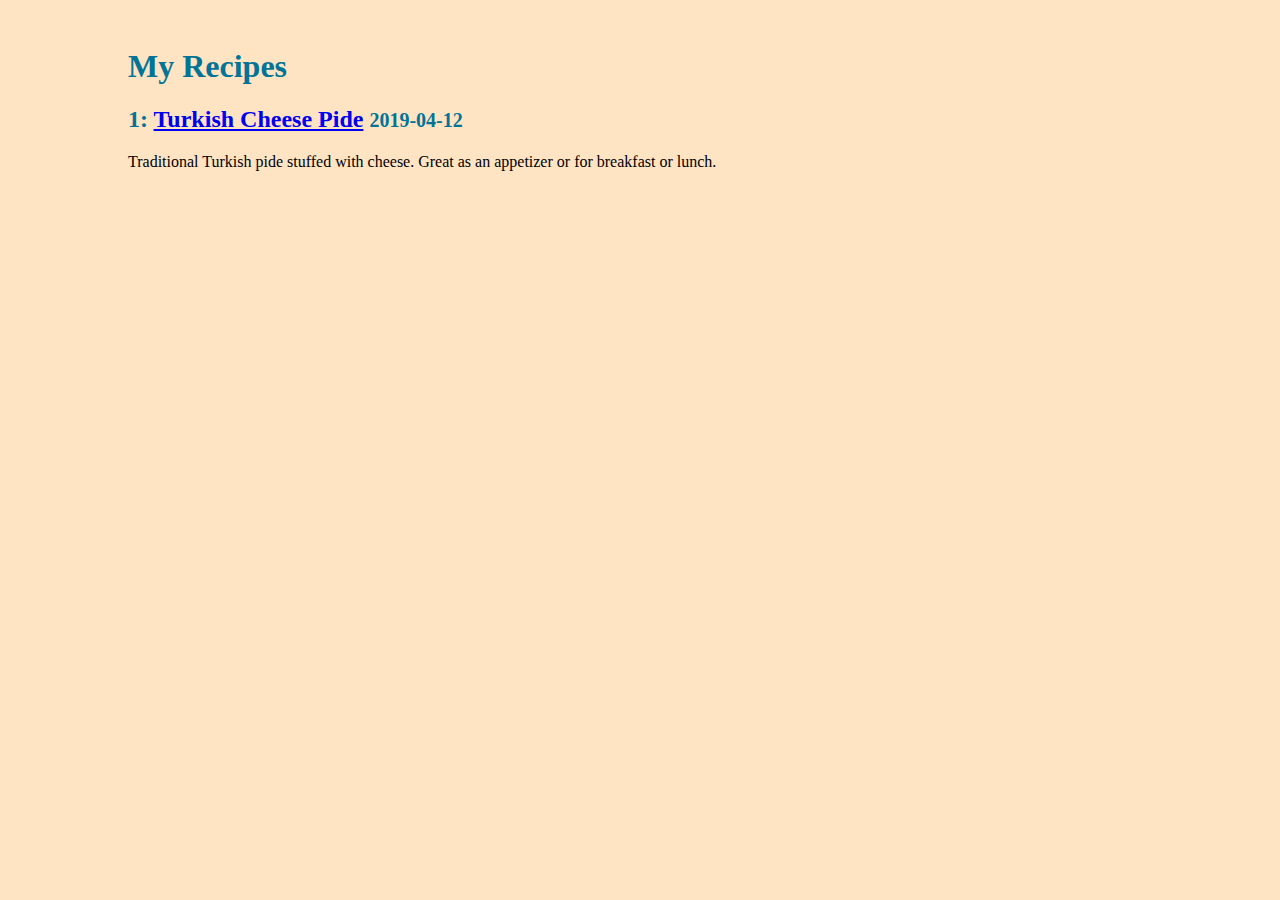
==== index.html @ 0277e9d4 "stýlsíða" ====
<!DOCTYPE html>

<html lang="en">
<head>
    <meta charset="UTF-8">
    <meta name="viewport" content="width=device-width, initial-scale=1.0">
    <meta http-equiv="X-UA-Compatible" content="ie=edge">
    <!--link rel="stylesheet" href="https://cdn.jsdelivr.net/npm/picnic@6.5.0/picnic.min.css"-->
    <link rel="stylesheet" href="css/styles.min.css">

    <title>My Recipes</title>
</head>
<body class="container">
    
    

<h1>My Recipes</h1>

<div>



    <p>
        <h2>1: <a href="posts/turkish-pide.html">Turkish Cheese Pide</a> <small>2019-04-12</small></h2>
        Traditional Turkish pide stuffed with cheese. Great as an appetizer or for breakfast or lunch.
    </p>



</div>



    <br>
    <style>
        .container {
            width: 80%;
            margin: auto;
            margin-top: 3em;
        }
    </style>
</body>
</html>
---- css/styles.min.css ----
body{background-color:bisque;font-family:"Merriweather",serif}h1,h2,h3{color:#037496}img{max-width:100%;height:auto}.mybutton{background:#f7786b;font-size:0.75em}
/*# sourceMappingURL=styles.min.css.map */
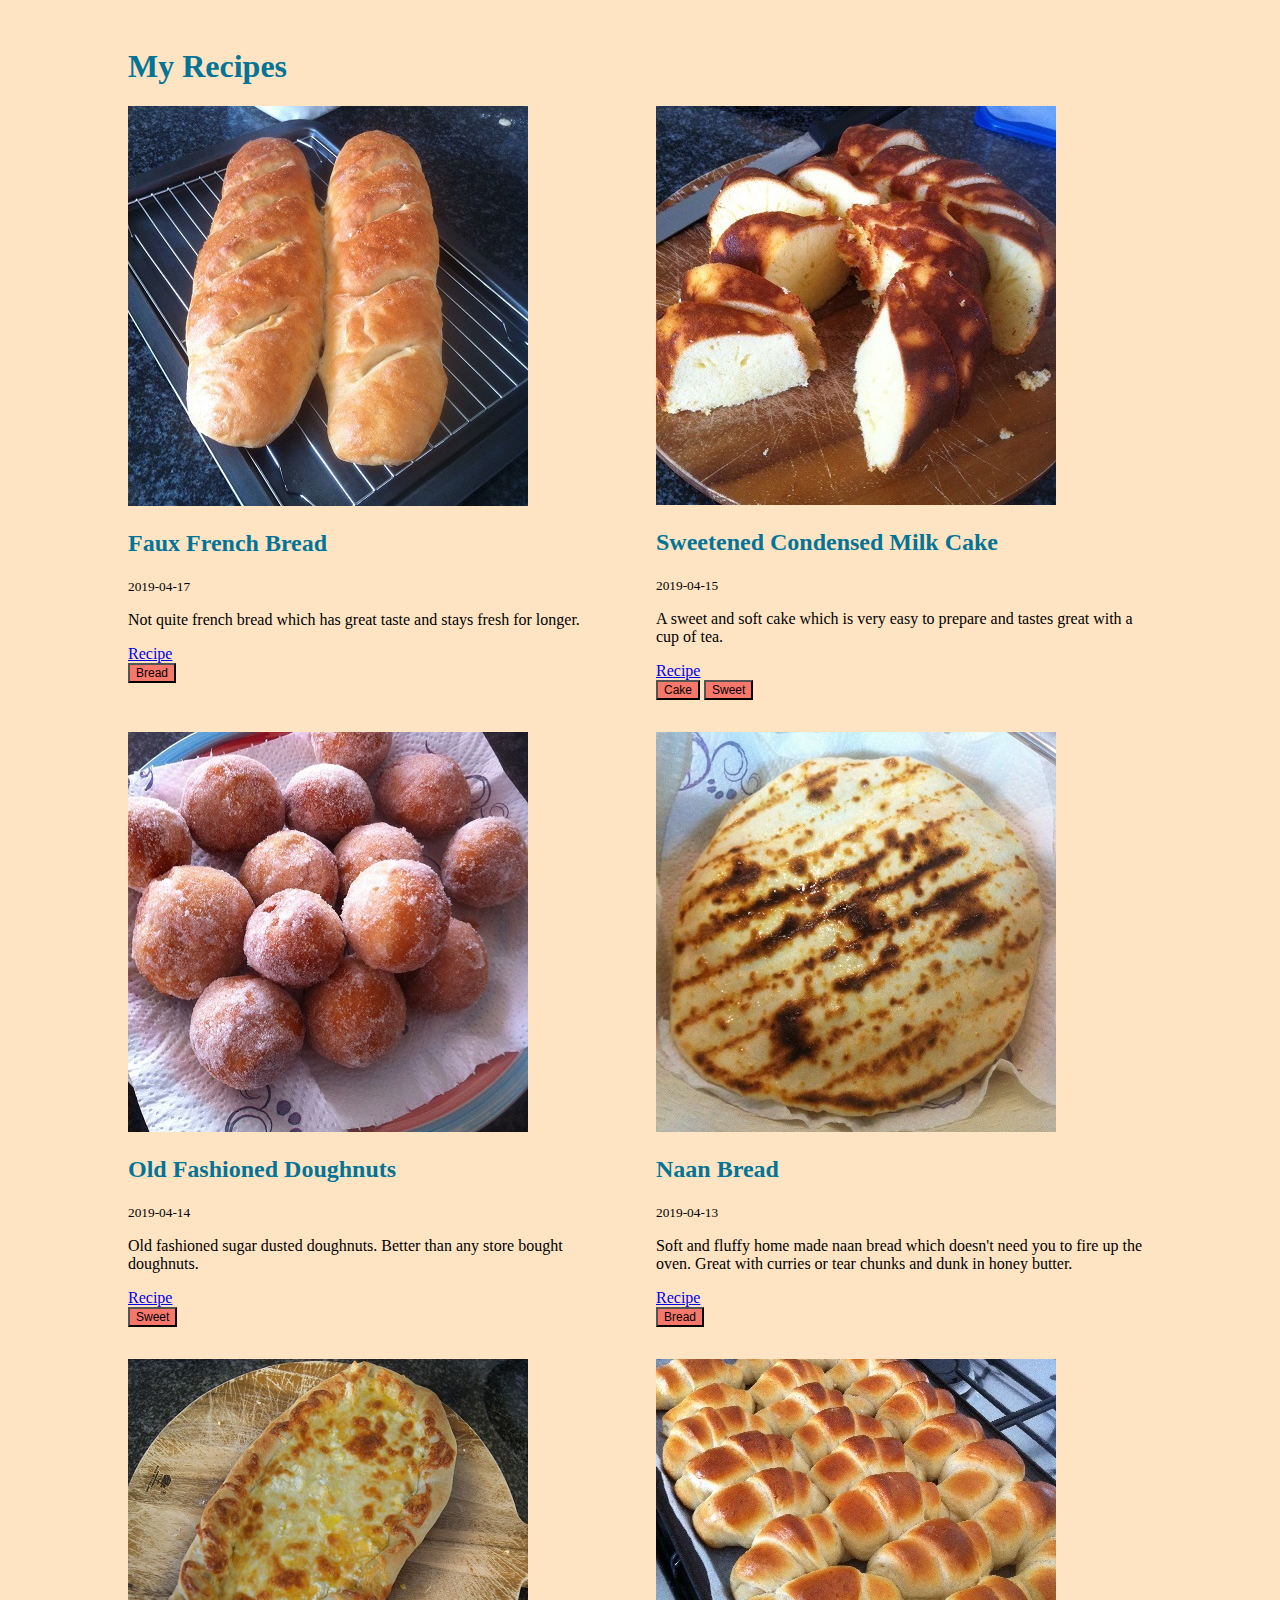
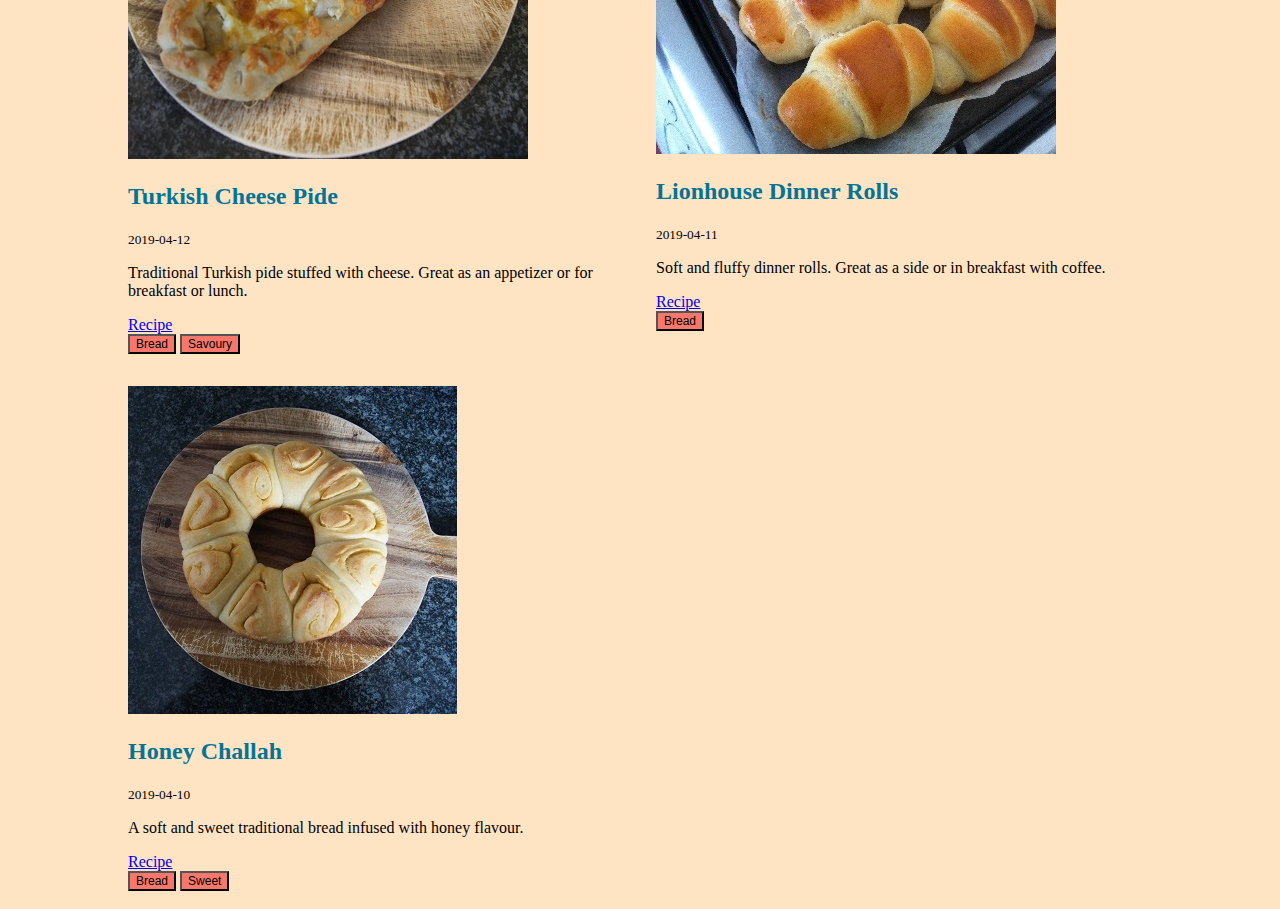
==== commit f5ddb265: "lagaði allt" ====
--- a/index.html
+++ b/index.html
@@ -1,3 +1,4 @@
+
 <!DOCTYPE html>
 
 <html lang="en">
@@ -12,25 +13,248 @@
 </head>
 <body class="container">
     
+     
+
+<h1>My Recipes</h1>
+
+<div class="col-3">
+
+
+
+    <div>
+
+        <article class="card">
+            <header>
+                <img src="img/bread.jpg">
+            </header>
+            <footer>
+                <h2>Faux French Bread</h2>
+                <small>2019-04-17</small>
+                <p>
+                    Not quite french bread which has great taste and stays fresh for longer.
+                </p>
+                <a class="button" href="posts/french-bread.html">Recipe</a>
+                <br>
+                
+                
+                    <button class="shyButton mybutton">Bread</button>
+                
+            </footer>
+            
+        </article>
+
+    </div>
+
+<!-- 
+    <p>
+            <h2>1: <a href="posts/french-bread.html">Faux French Bread</a> <small>2019-04-17</small></h2>
+            Not quite french bread which has great taste and stays fresh for longer.
+        </p> -->
+
+
+
+    <div>
+
+        <article class="card">
+            <header>
+                <img src="img/cond-milk-cake.jpg">
+            </header>
+            <footer>
+                <h2>Sweetened Condensed Milk Cake</h2>
+                <small>2019-04-15</small>
+                <p>
+                    A sweet and soft cake which is very easy to prepare and tastes great with a cup of tea.
+                </p>
+                <a class="button" href="posts/condensed-milk-cake.html">Recipe</a>
+                <br>
+                
+                
+                    <button class="shyButton mybutton">Cake</button>
+                
+                    <button class="shyButton mybutton"> Sweet</button>
+                
+            </footer>
+            
+        </article>
+
+    </div>
+
+<!-- 
+    <p>
+            <h2>2: <a href="posts/condensed-milk-cake.html">Sweetened Condensed Milk Cake</a> <small>2019-04-15</small></h2>
+            A sweet and soft cake which is very easy to prepare and tastes great with a cup of tea.
+        </p> -->
+
+
+
+    <div>
+
+        <article class="card">
+            <header>
+                <img src="img/doughnuts.jpg">
+            </header>
+            <footer>
+                <h2>Old Fashioned Doughnuts</h2>
+                <small>2019-04-14</small>
+                <p>
+                    Old fashioned sugar dusted doughnuts. Better than any store bought doughnuts.
+                </p>
+                <a class="button" href="posts/doughnuts.html">Recipe</a>
+                <br>
+                
+                
+                    <button class="shyButton mybutton">Sweet</button>
+                
+            </footer>
+            
+        </article>
+
+    </div>
+
+<!-- 
+    <p>
+            <h2>3: <a href="posts/doughnuts.html">Old Fashioned Doughnuts</a> <small>2019-04-14</small></h2>
+            Old fashioned sugar dusted doughnuts. Better than any store bought doughnuts.
+        </p> -->
+
+
+
+    <div>
+
+        <article class="card">
+            <header>
+                <img src="img/naan.jpg">
+            </header>
+            <footer>
+                <h2>Naan Bread</h2>
+                <small>2019-04-13</small>
+                <p>
+                    Soft and fluffy home made naan bread which doesn't need you to fire up the oven. Great with curries or tear chunks and dunk in honey butter.
+                </p>
+                <a class="button" href="posts/naan.html">Recipe</a>
+                <br>
+                
+                
+                    <button class="shyButton mybutton">Bread</button>
+                
+            </footer>
+            
+        </article>
+
+    </div>
+
+<!-- 
+    <p>
+            <h2>4: <a href="posts/naan.html">Naan Bread</a> <small>2019-04-13</small></h2>
+            Soft and fluffy home made naan bread which doesn't need you to fire up the oven. Great with curries or tear chunks and dunk in honey butter.
+        </p> -->
+
+
+
+    <div>
+
+        <article class="card">
+            <header>
+                <img src="img/pide.jpg">
+            </header>
+            <footer>
+                <h2>Turkish Cheese Pide</h2>
+                <small>2019-04-12</small>
+                <p>
+                    Traditional Turkish pide stuffed with cheese. Great as an appetizer or for breakfast or lunch.
+                </p>
+                <a class="button" href="posts/turkish-pide.html">Recipe</a>
+                <br>
+                
+                
+                    <button class="shyButton mybutton">Bread</button>
+                
+                    <button class="shyButton mybutton"> Savoury</button>
+                
+            </footer>
+            
+        </article>
+
+    </div>
+
+<!-- 
+    <p>
+            <h2>5: <a href="posts/turkish-pide.html">Turkish Cheese Pide</a> <small>2019-04-12</small></h2>
+            Traditional Turkish pide stuffed with cheese. Great as an appetizer or for breakfast or lunch.
+        </p> -->
+
+
+
+    <div>
+
+        <article class="card">
+            <header>
+                <img src="img/rolls.jpg">
+            </header>
+            <footer>
+                <h2>Lionhouse Dinner Rolls</h2>
+                <small>2019-04-11</small>
+                <p>
+                    Soft and fluffy dinner rolls. Great as a side or in breakfast with coffee.
+                </p>
+                <a class="button" href="posts/lionhouse-rolls.html">Recipe</a>
+                <br>
+                
+                
+                    <button class="shyButton mybutton">Bread</button>
+                
+            </footer>
+            
+        </article>
+
+    </div>
+
+<!-- 
+    <p>
+            <h2>6: <a href="posts/lionhouse-rolls.html">Lionhouse Dinner Rolls</a> <small>2019-04-11</small></h2>
+            Soft and fluffy dinner rolls. Great as a side or in breakfast with coffee.
+        </p> -->
+
+
+
+    <div>
+
+        <article class="card">
+            <header>
+                <img src="img/challah.jpg">
+            </header>
+            <footer>
+                <h2>Honey Challah</h2>
+                <small>2019-04-10</small>
+                <p>
+                    A soft and sweet traditional bread infused with honey flavour.
+                </p>
+                <a class="button" href="posts/honey-challah.html">Recipe</a>
+                <br>
+                
+                
+                    <button class="shyButton mybutton">Bread</button>
+                
+                    <button class="shyButton mybutton"> Sweet</button>
+                
+            </footer>
+            
+        </article>
+
+    </div>
+
+<!-- 
+    <p>
+            <h2>7: <a href="posts/honey-challah.html">Honey Challah</a> <small>2019-04-10</small></h2>
+            A soft and sweet traditional bread infused with honey flavour.
+        </p> -->
+
+
+
+</div>
+
+
     
-
-<h1>My Recipes</h1>
-
-<div>
-
-
-
-    <p>
-        <h2>1: <a href="posts/turkish-pide.html">Turkish Cheese Pide</a> <small>2019-04-12</small></h2>
-        Traditional Turkish pide stuffed with cheese. Great as an appetizer or for breakfast or lunch.
-    </p>
-
-
-
-</div>
-
-
-
     <br>
     <style>
         .container {
@@ -39,5 +263,4 @@
             margin-top: 3em;
         }
     </style>
-</body>
-</html>+</body>--- a/css/styles.min.css
+++ b/css/styles.min.css
@@ -1,2 +1,2 @@
-body{background-color:bisque;font-family:"Merriweather",serif}h1,h2,h3{color:#037496}img{max-width:100%;height:auto}.mybutton{background:#f7786b;font-size:0.75em}
+.container{max-width:80em;margin:0 auto}.col3{display:-ms-grid;display:grid;-ms-grid-columns:1fr;grid-template-columns:1fr;grid-gap:2em}.col2{display:-ms-grid;display:grid;-ms-grid-columns:1fr;grid-template-columns:1fr;grid-gap:2em}@media screen and (min-width: 60em){.col-3{display:-ms-grid;display:grid;grid-gap:2em;-ms-grid-columns:1fr 1fr 1fr;grid-template-columns:1fr 1fr 1fr}.col-2{display:-ms-grid;display:grid;-ms-grid-columns:1fr 1fr;grid-template-columns:1fr 1fr;grid-gap:2em}}@media screen and (min-width: 37.5em){.col-3{display:-ms-grid;display:grid;grid-gap:2em;-ms-grid-columns:1fr 1fr;grid-template-columns:1fr 1fr}.col-2{display:-ms-grid;display:grid;-ms-grid-columns:1fr;grid-template-columns:1fr;grid-gap:2em}}body{background-color:bisque;font-family:"Merriweather",serif}h1,h2,h3{color:#037496}img{max-width:100%;height:auto}.mybutton{background:#f7786b;font-size:0.75em}
 /*# sourceMappingURL=styles.min.css.map */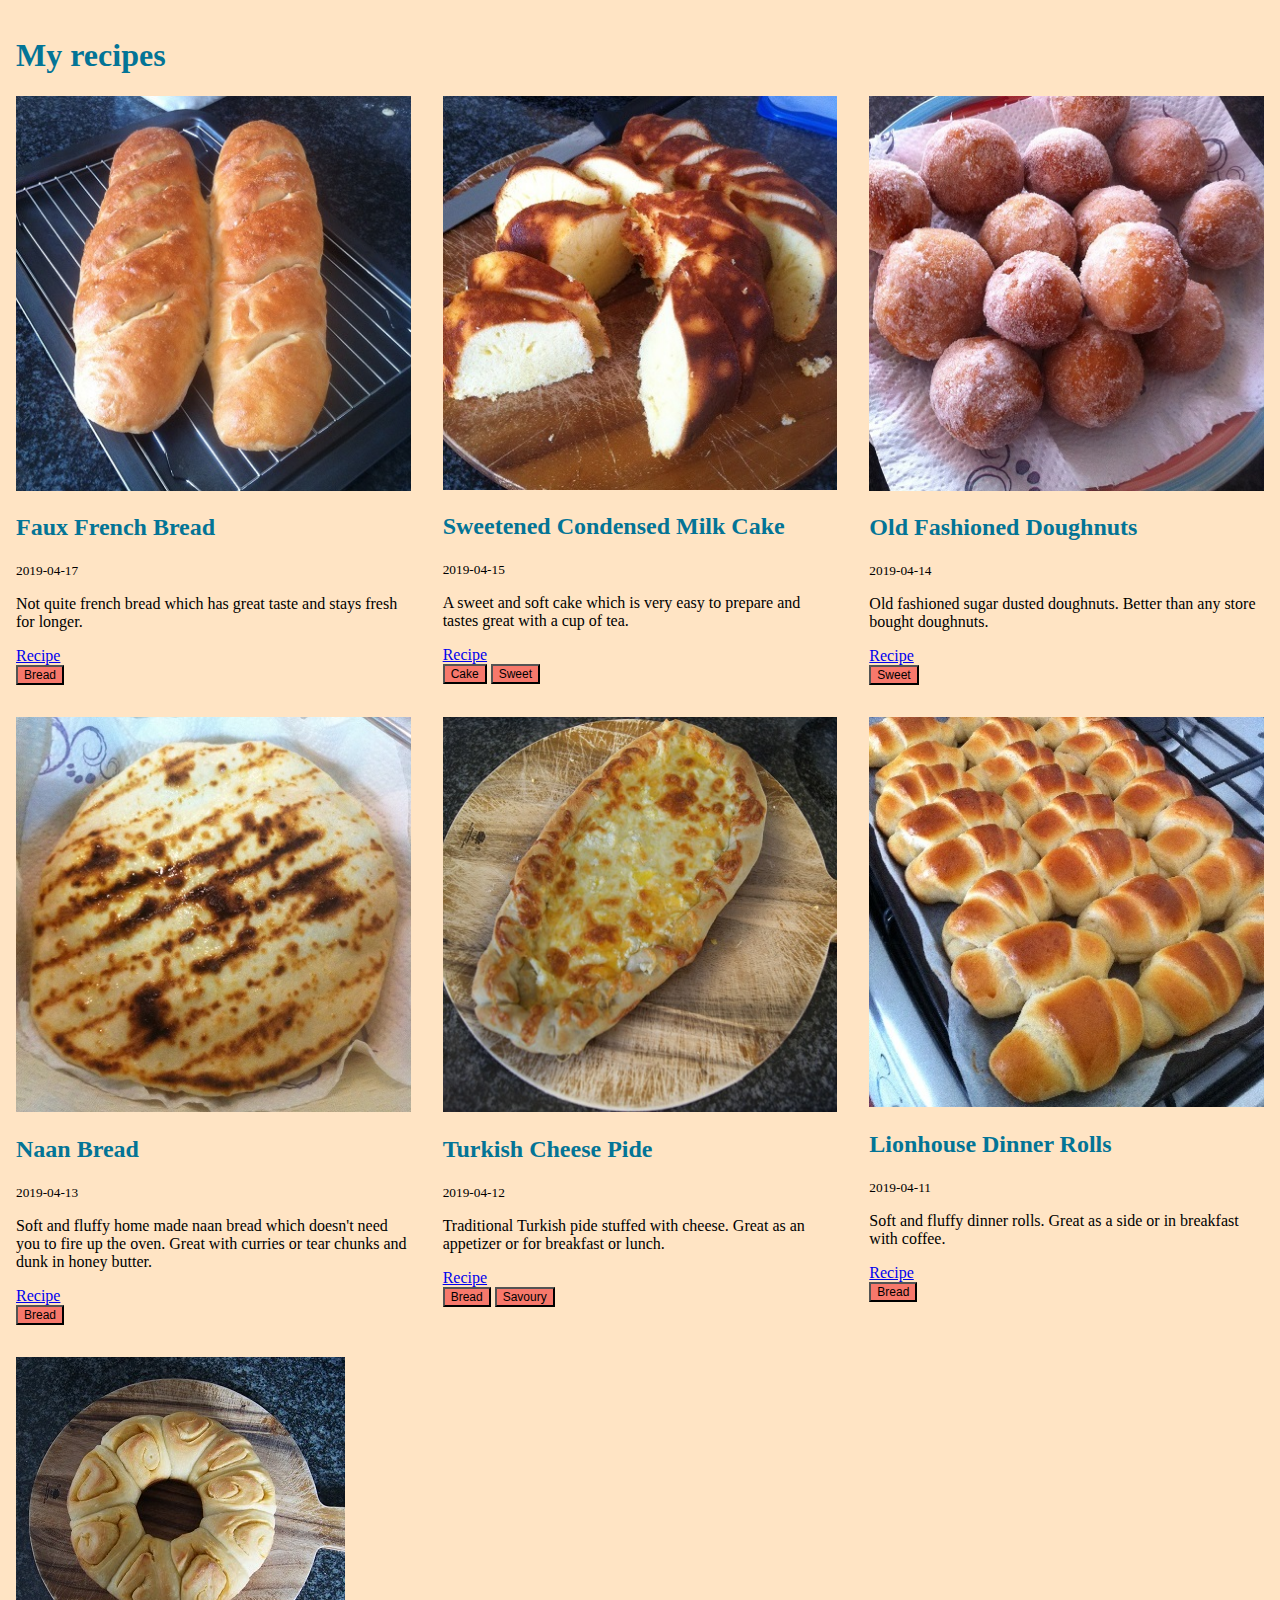
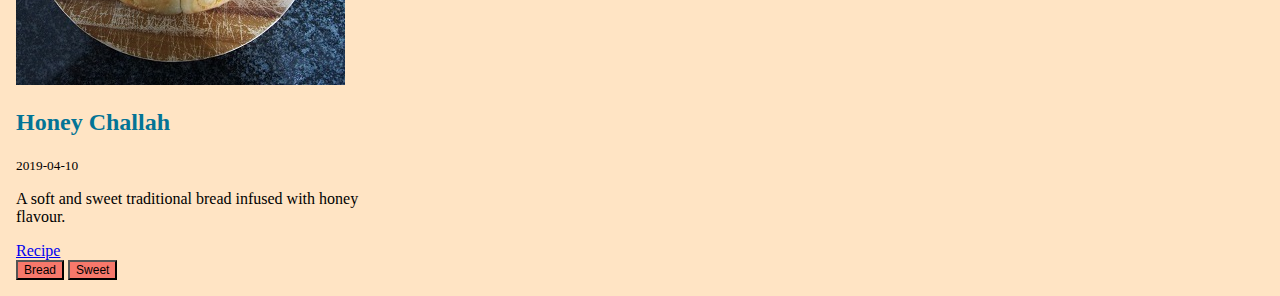
==== commit 3e478bf0: "O.k." ====
--- a/index.html
+++ b/index.html
@@ -12,10 +12,8 @@
     <title>My Recipes</title>
 </head>
 <body class="container">
-    
+    <h1>My recipes</h1>
      
-
-<h1>My Recipes</h1>
 
 <div class="col-3">
 
@@ -255,12 +253,4 @@
 
 
     
-    <br>
-    <style>
-        .container {
-            width: 80%;
-            margin: auto;
-            margin-top: 3em;
-        }
-    </style>
 </body>--- a/css/styles.min.css
+++ b/css/styles.min.css
@@ -1,2 +1,2 @@
-.container{max-width:80em;margin:0 auto}.col3{display:-ms-grid;display:grid;-ms-grid-columns:1fr;grid-template-columns:1fr;grid-gap:2em}.col2{display:-ms-grid;display:grid;-ms-grid-columns:1fr;grid-template-columns:1fr;grid-gap:2em}@media screen and (min-width: 60em){.col-3{display:-ms-grid;display:grid;grid-gap:2em;-ms-grid-columns:1fr 1fr 1fr;grid-template-columns:1fr 1fr 1fr}.col-2{display:-ms-grid;display:grid;-ms-grid-columns:1fr 1fr;grid-template-columns:1fr 1fr;grid-gap:2em}}@media screen and (min-width: 37.5em){.col-3{display:-ms-grid;display:grid;grid-gap:2em;-ms-grid-columns:1fr 1fr;grid-template-columns:1fr 1fr}.col-2{display:-ms-grid;display:grid;-ms-grid-columns:1fr;grid-template-columns:1fr;grid-gap:2em}}body{background-color:bisque;font-family:"Merriweather",serif}h1,h2,h3{color:#037496}img{max-width:100%;height:auto}.mybutton{background:#f7786b;font-size:0.75em}
+body{background-color:bisque;font-family:"Merriweather",serif}h1,h2,h3{color:#037496}img{max-width:100%;height:auto}.mybutton{background:#f7786b;font-size:0.75em}.container{max-width:80em;margin:0 auto;padding:1em}.col3{display:-ms-grid;display:grid;-ms-grid-columns:1fr;grid-template-columns:1fr;grid-gap:2em}.col2{display:-ms-grid;display:grid;-ms-grid-columns:1fr;grid-template-columns:1fr;grid-gap:2em}@media screen and (min-width: 37.5em){.col-3{display:-ms-grid;display:grid;grid-gap:2em;-ms-grid-columns:1fr 1fr;grid-template-columns:1fr 1fr}.col-2{display:-ms-grid;display:grid;-ms-grid-columns:1fr;grid-template-columns:1fr;grid-gap:2em}}@media screen and (min-width: 60em){.col-3{display:-ms-grid;display:grid;grid-gap:2em;-ms-grid-columns:1fr 1fr 1fr;grid-template-columns:1fr 1fr 1fr}.col-2{display:-ms-grid;display:grid;-ms-grid-columns:1fr 1fr;grid-template-columns:1fr 1fr;grid-gap:2em}}
 /*# sourceMappingURL=styles.min.css.map */